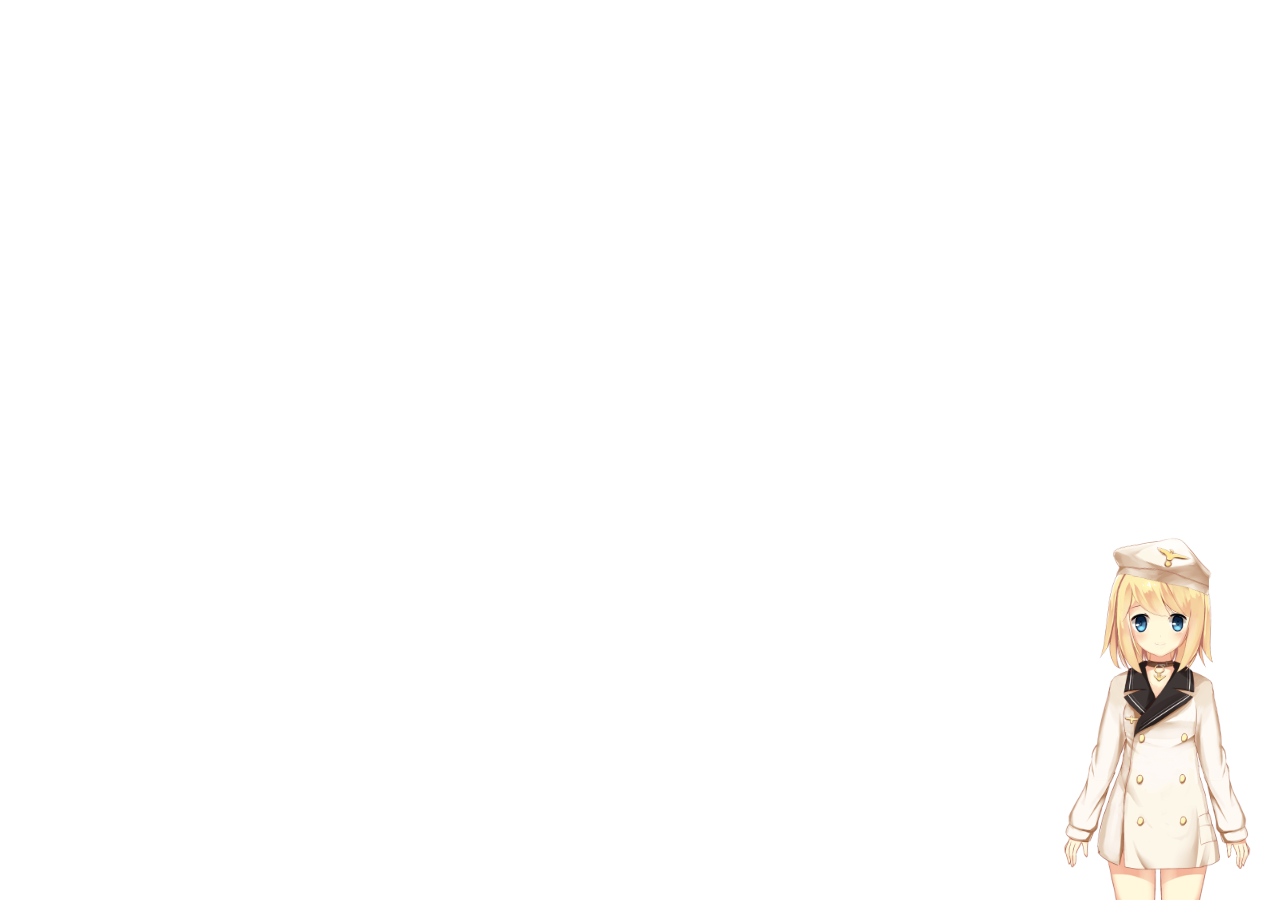
==== index.html @ 38222680 "hello world" ====
<!DOCTYPE html>
<html lang="en">
	<head>
		<meta charset="UTF-8">
		<meta name="viewport" content="width=device-width,initial-scale=1,user-scalable=no,maximum-scale=1" />
		<meta content="yes" name="apple-mobile-web-app-capable" />
		<meta content="black" name="apple-mobile-web-app-status-bar-style" />
		<meta content="telephone=no" name="format-detection" />
		<link rel="icon" href="favicon.ico">
		<title>步望博 - 个人博客！</title>
		<meta name="keywords" content="步望博,buwangbo,全栈,博客" />
		<meta name="description" content="分享前端、JavaScript、SpringBoot和web的各个细节上的点点滴滴，愿与你共同分享，一起进步！" />
		<style type="text/css">
			.container {
				position: fixed;
				top: 0;
				left: 0;
				z-index: 99;
				width: 100%;
				height: 100%;
				overflow: hidden;
				display: table;
				font-family: "Raleway", "Segoe UI", "Lucida Grande", "Helvetica", "Arial", "Microsoft YaHei";
			}

			.container .img {
				position: absolute;
				z-index: 1;
				width: 100%;
				height: 100%;
				background-position: center center;
				background-repeat: no-repeat;
				background-image: url(http://www.buwangbo.com/files/picture/buwangbo.jpg);
				background-size: cover;
				animation: imgScale 2s ease-in-out;
			}

			.container .content {
				position: relative;
				width: 100%;
				padding: 0 3%;
				z-index: 2;
				text-align: center;
				color: #fff;
				animation: textOpacity 2.4s ease-in-out;
				display: table-cell;
				vertical-align: middle;
			}

			.container .content .title {
				font-size: 28px;
			}

			.container .content .description {
				font-size: 20px;
				padding-top: 20px;
			}

			.container .content .time {
				padding-top: 20px;
				font-size: 16px;
			}

			.container .content .btn {
				padding-top: 40px;
			}

			.container .content .btn a {
				display: inline-block;
				width: 80px;
				font-size: 12px;
				height: 30px;
				line-height: 30px;
				text-align: center;
				border-radius: 3px;
				border: 1px solid #fff;
				text-decoration: none;
				color: #fff;
				transition: all .3s;
			}

			.container .content .btn a:hover {
				background: #fff;
				color: #35abbc
			}

			@keyframes imgScale {
				0% {
					transform: scale(1.2);
				}

				100% {
					transform: scale(1);
				}
			}

			@keyframes textOpacity {
				0% {
					opacity: 0
				}

				50% {
					opacity: 0
				}

				100% {
					opacity: 1
				}
			}

			@media screen and (max-width: 768px) {
				.container .content .title {
					font-size: 20px;
				}

				.container .content .description {
					font-size: 16px;
				}

				.container .content .time {
					font-size: 14px;
				}
			}
		</style>
		<script src="./live2d/L2Dwidget.min.js"></script>
		<script type="text/javascript">
			L2Dwidget.init({
				model: {
					jsonPath: './live2d-widget-model-z16/assets/z16.model.json'
				},
				display: {
					superSample: 2,
					width: 120,
					height: 200,
					position: 'right',
					hOffset: 0,
					vOffset: 0,
				},
				mobile: {
					show: true,
					scale: 1,
					motion: true,
				},
				react: {
					opacityDefault: 1,
					opacityOnHover: 0.2,
				}
			})
		</script>
	</head>
	<body>
		<div class="container">
			<div class="img"></div>
			<div class="content">
				<div class="title">源于热爱，探索不止！</div>
				<div class="description">给自己一些时间。努力的做自己喜欢的事，就算不能成功，每天也是开心的。</div>
				<div class="time">—— 2018.03.03 ——</div>
				<div class="btn">
					<a href="http://wpa.qq.com/msgrd?v=3&uin=1577653650&site=qq&menu=yes" target='_blank'>联系QQ</a>
					<a href="/bu/html/index.html">进入博客</a>
				</div>
			</div>
		</div>
	</body>
</html>
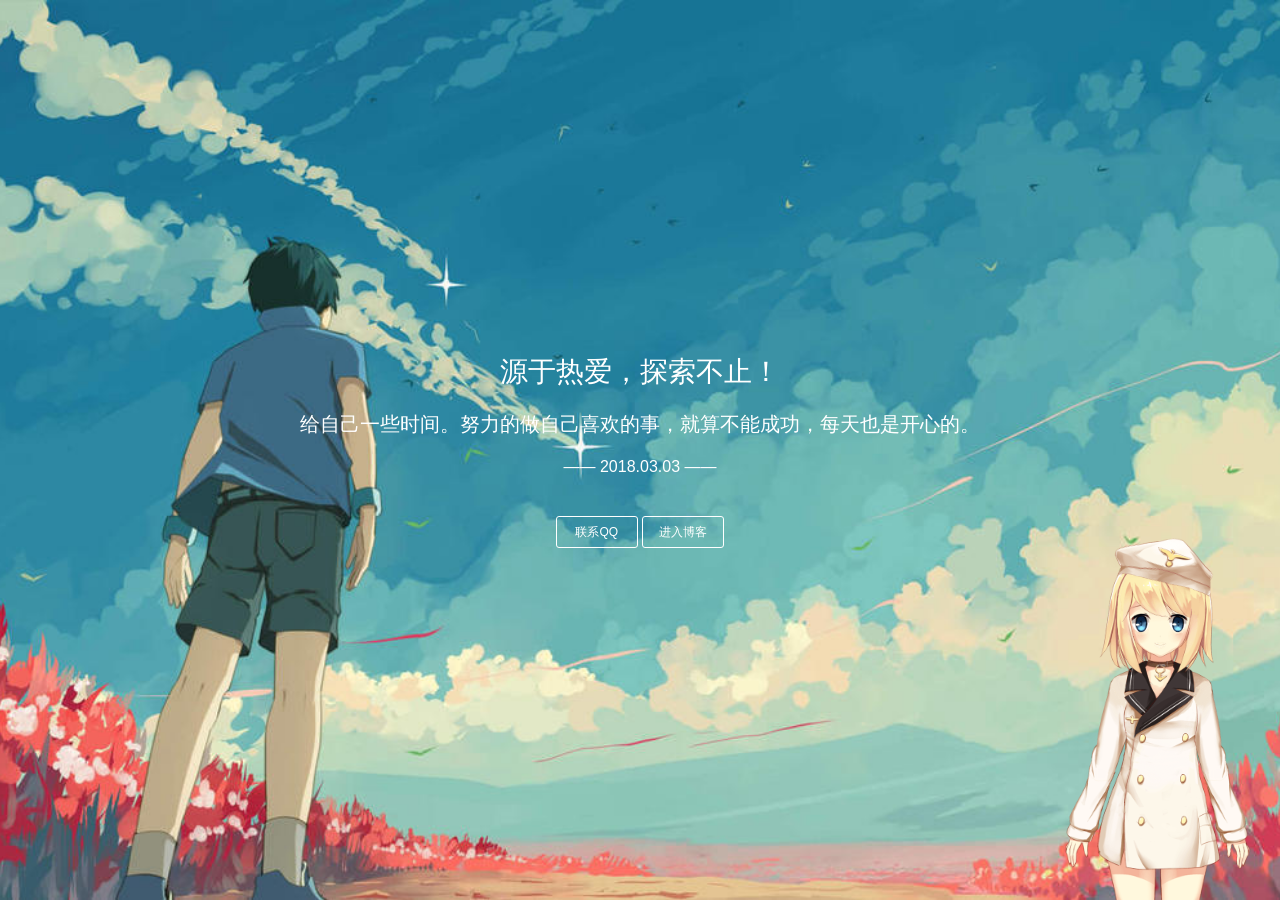
==== commit 6eed5cc4: "06-28" ====
--- a/index.html
+++ b/index.html
@@ -30,7 +30,7 @@
 				height: 100%;
 				background-position: center center;
 				background-repeat: no-repeat;
-				background-image: url(http://www.buwangbo.com/files/picture/buwangbo.jpg);
+				background-image: url(https://kole6.github.io/img/buwangbo.jpg);
 				background-size: cover;
 				animation: imgScale 2s ease-in-out;
 			}
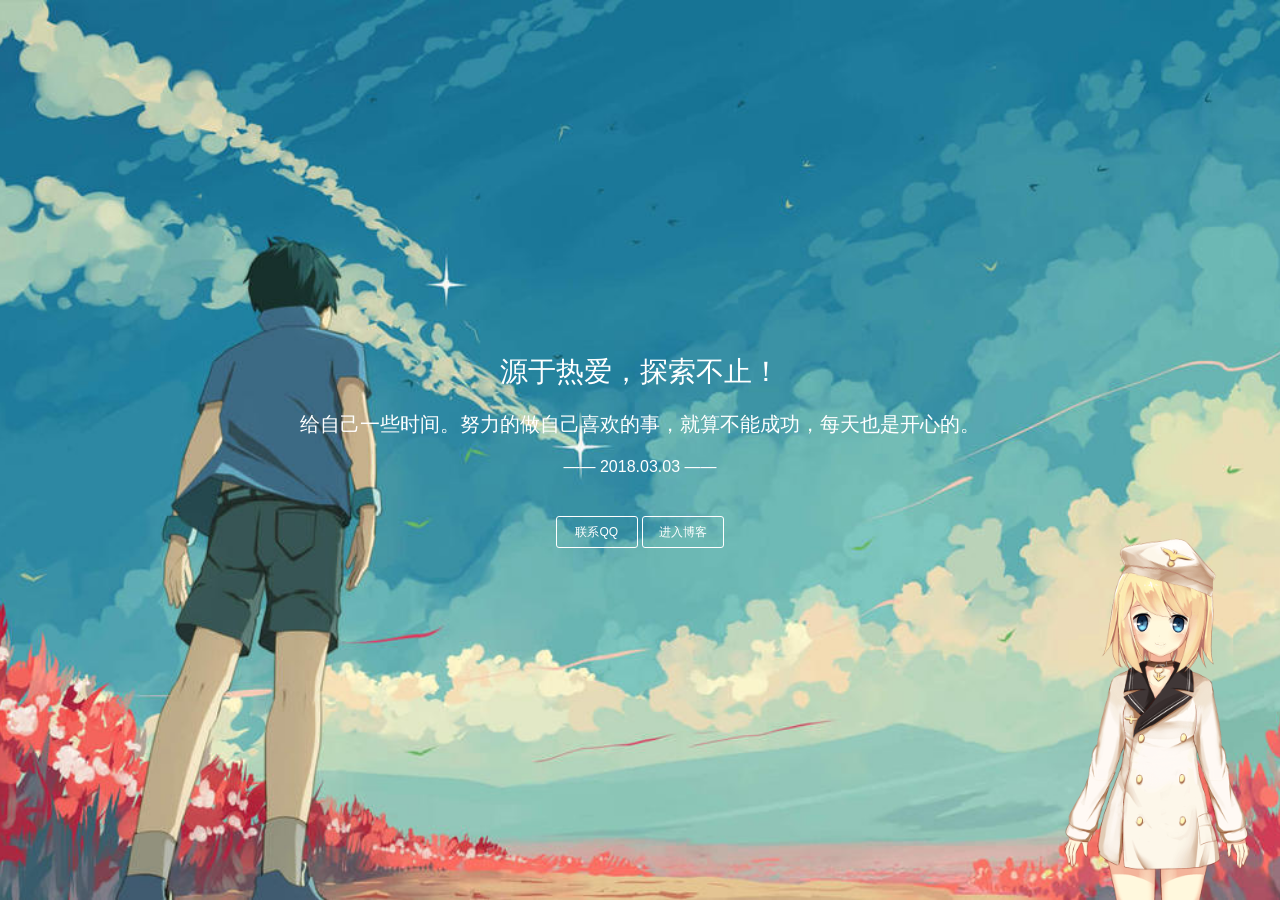
==== commit d7bd67c1: "modify keywords" ====
--- a/index.html
+++ b/index.html
@@ -8,7 +8,7 @@
 		<meta content="telephone=no" name="format-detection" />
 		<link rel="icon" href="favicon.ico">
 		<title>步望博 - 个人博客！</title>
-		<meta name="keywords" content="步望博,buwangbo,全栈,博客" />
+		<meta name="keywords" content="步望博,buwangbo,橙小光,全栈,博客" />
 		<meta name="description" content="分享前端、JavaScript、SpringBoot和web的各个细节上的点点滴滴，愿与你共同分享，一起进步！" />
 		<style type="text/css">
 			.container {
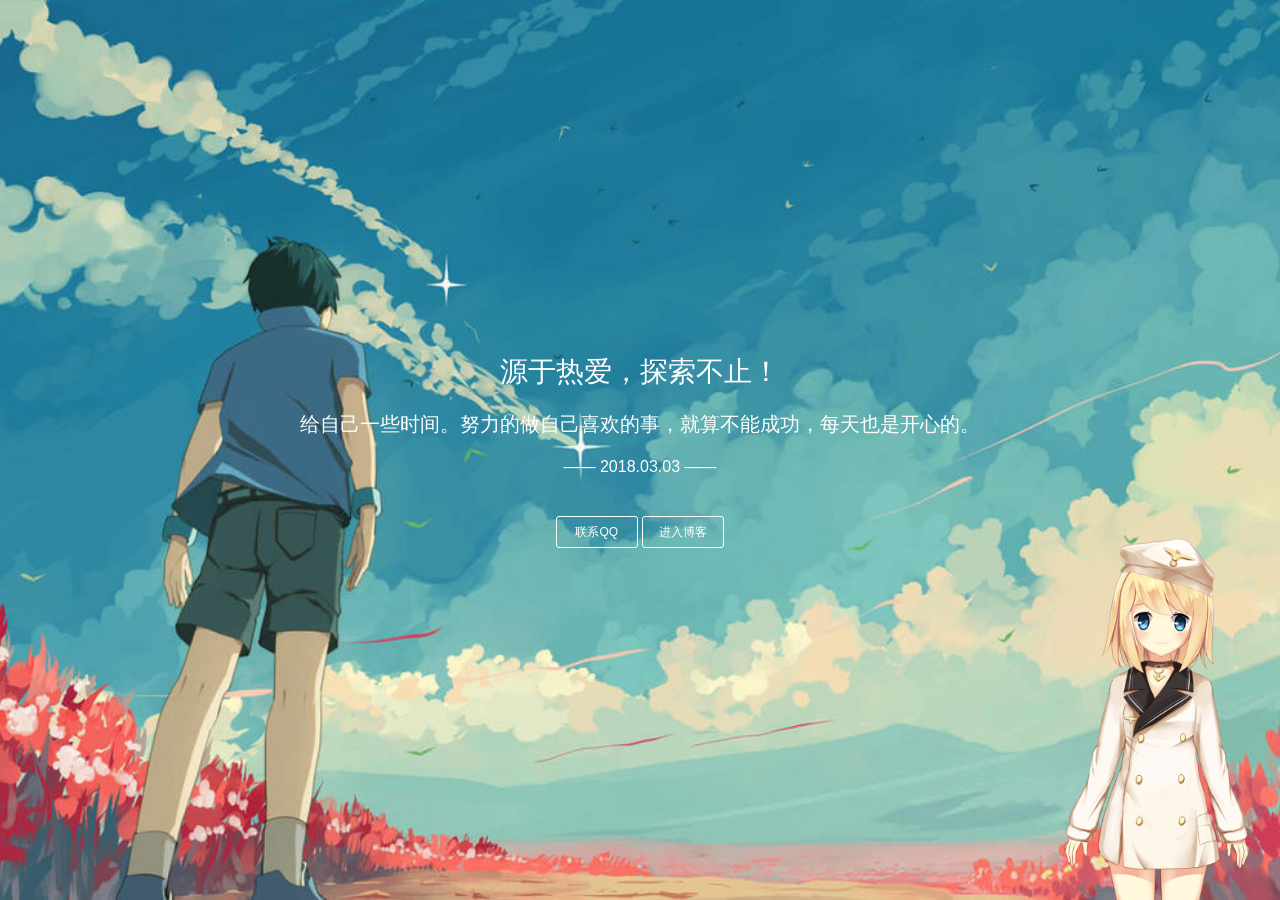
==== commit ab81f9dc: "06-28" ====
--- a/index.html
+++ b/index.html
@@ -1,165 +1,168 @@
 <!DOCTYPE html>
 <html lang="en">
-	<head>
-		<meta charset="UTF-8">
-		<meta name="viewport" content="width=device-width,initial-scale=1,user-scalable=no,maximum-scale=1" />
-		<meta content="yes" name="apple-mobile-web-app-capable" />
-		<meta content="black" name="apple-mobile-web-app-status-bar-style" />
-		<meta content="telephone=no" name="format-detection" />
-		<link rel="icon" href="favicon.ico">
-		<title>步望博 - 个人博客！</title>
-		<meta name="keywords" content="步望博,buwangbo,橙小光,全栈,博客" />
-		<meta name="description" content="分享前端、JavaScript、SpringBoot和web的各个细节上的点点滴滴，愿与你共同分享，一起进步！" />
-		<style type="text/css">
-			.container {
-				position: fixed;
-				top: 0;
-				left: 0;
-				z-index: 99;
-				width: 100%;
-				height: 100%;
-				overflow: hidden;
-				display: table;
-				font-family: "Raleway", "Segoe UI", "Lucida Grande", "Helvetica", "Arial", "Microsoft YaHei";
+
+<head>
+	<meta charset="UTF-8">
+	<meta name="viewport" content="width=device-width,initial-scale=1,user-scalable=no,maximum-scale=1" />
+	<meta content="yes" name="apple-mobile-web-app-capable" />
+	<meta content="black" name="apple-mobile-web-app-status-bar-style" />
+	<meta content="telephone=no" name="format-detection" />
+	<link rel="icon" href="favicon.ico">
+	<title>步望博 - 个人博客！</title>
+	<meta name="keywords" content="步望博,buwangbo,橙小光,全栈,博客" />
+	<meta name="description" content="分享前端、JavaScript、SpringBoot和web的各个细节上的点点滴滴，愿与你共同分享，一起进步！" />
+	<style type="text/css">
+		.container {
+			position: fixed;
+			top: 0;
+			left: 0;
+			z-index: 99;
+			width: 100%;
+			height: 100%;
+			overflow: hidden;
+			display: table;
+			font-family: "Raleway", "Segoe UI", "Lucida Grande", "Helvetica", "Arial", "Microsoft YaHei";
+		}
+
+		.container .img {
+			position: absolute;
+			z-index: 1;
+			width: 100%;
+			height: 100%;
+			background-position: center center;
+			background-repeat: no-repeat;
+			background-image: url(https://kole6.github.io/img/buwangbo.jpg);
+			background-size: cover;
+			animation: imgScale 2s ease-in-out;
+		}
+
+		.container .content {
+			position: relative;
+			width: 100%;
+			padding: 0 3%;
+			z-index: 2;
+			text-align: center;
+			color: #fff;
+			animation: textOpacity 2.4s ease-in-out;
+			display: table-cell;
+			vertical-align: middle;
+		}
+
+		.container .content .title {
+			font-size: 28px;
+		}
+
+		.container .content .description {
+			font-size: 20px;
+			padding-top: 20px;
+		}
+
+		.container .content .time {
+			padding-top: 20px;
+			font-size: 16px;
+		}
+
+		.container .content .btn {
+			padding-top: 40px;
+		}
+
+		.container .content .btn a {
+			display: inline-block;
+			width: 80px;
+			font-size: 12px;
+			height: 30px;
+			line-height: 30px;
+			text-align: center;
+			border-radius: 3px;
+			border: 1px solid #fff;
+			text-decoration: none;
+			color: #fff;
+			transition: all .3s;
+		}
+
+		.container .content .btn a:hover {
+			background: #fff;
+			color: #35abbc
+		}
+
+		@keyframes imgScale {
+			0% {
+				transform: scale(1.2);
 			}
 
-			.container .img {
-				position: absolute;
-				z-index: 1;
-				width: 100%;
-				height: 100%;
-				background-position: center center;
-				background-repeat: no-repeat;
-				background-image: url(https://kole6.github.io/img/buwangbo.jpg);
-				background-size: cover;
-				animation: imgScale 2s ease-in-out;
+			100% {
+				transform: scale(1);
+			}
+		}
+
+		@keyframes textOpacity {
+			0% {
+				opacity: 0
 			}
 
-			.container .content {
-				position: relative;
-				width: 100%;
-				padding: 0 3%;
-				z-index: 2;
-				text-align: center;
-				color: #fff;
-				animation: textOpacity 2.4s ease-in-out;
-				display: table-cell;
-				vertical-align: middle;
+			50% {
+				opacity: 0
 			}
 
+			100% {
+				opacity: 1
+			}
+		}
+
+		@media screen and (max-width: 768px) {
 			.container .content .title {
-				font-size: 28px;
+				font-size: 20px;
 			}
 
 			.container .content .description {
-				font-size: 20px;
-				padding-top: 20px;
+				font-size: 16px;
 			}
 
 			.container .content .time {
-				padding-top: 20px;
-				font-size: 16px;
+				font-size: 14px;
 			}
+		}
+	</style>
+	<script src="./live2d/L2Dwidget.min.js"></script>
+	<script type="text/javascript">
+		L2Dwidget.init({
+			model: {
+				jsonPath: './live2d-widget-model-z16/assets/z16.model.json'
+			},
+			display: {
+				superSample: 2,
+				width: 120,
+				height: 200,
+				position: 'right',
+				hOffset: 0,
+				vOffset: 0,
+			},
+			mobile: {
+				show: true,
+				scale: 1,
+				motion: true,
+			},
+			react: {
+				opacityDefault: 1,
+				opacityOnHover: 0.2,
+			}
+		})
+	</script>
+</head>
 
-			.container .content .btn {
-				padding-top: 40px;
-			}
-
-			.container .content .btn a {
-				display: inline-block;
-				width: 80px;
-				font-size: 12px;
-				height: 30px;
-				line-height: 30px;
-				text-align: center;
-				border-radius: 3px;
-				border: 1px solid #fff;
-				text-decoration: none;
-				color: #fff;
-				transition: all .3s;
-			}
-
-			.container .content .btn a:hover {
-				background: #fff;
-				color: #35abbc
-			}
-
-			@keyframes imgScale {
-				0% {
-					transform: scale(1.2);
-				}
-
-				100% {
-					transform: scale(1);
-				}
-			}
-
-			@keyframes textOpacity {
-				0% {
-					opacity: 0
-				}
-
-				50% {
-					opacity: 0
-				}
-
-				100% {
-					opacity: 1
-				}
-			}
-
-			@media screen and (max-width: 768px) {
-				.container .content .title {
-					font-size: 20px;
-				}
-
-				.container .content .description {
-					font-size: 16px;
-				}
-
-				.container .content .time {
-					font-size: 14px;
-				}
-			}
-		</style>
-		<script src="./live2d/L2Dwidget.min.js"></script>
-		<script type="text/javascript">
-			L2Dwidget.init({
-				model: {
-					jsonPath: './live2d-widget-model-z16/assets/z16.model.json'
-				},
-				display: {
-					superSample: 2,
-					width: 120,
-					height: 200,
-					position: 'right',
-					hOffset: 0,
-					vOffset: 0,
-				},
-				mobile: {
-					show: true,
-					scale: 1,
-					motion: true,
-				},
-				react: {
-					opacityDefault: 1,
-					opacityOnHover: 0.2,
-				}
-			})
-		</script>
-	</head>
-	<body>
-		<div class="container">
-			<div class="img"></div>
-			<div class="content">
-				<div class="title">源于热爱，探索不止！</div>
-				<div class="description">给自己一些时间。努力的做自己喜欢的事，就算不能成功，每天也是开心的。</div>
-				<div class="time">—— 2018.03.03 ——</div>
-				<div class="btn">
-					<a href="http://wpa.qq.com/msgrd?v=3&uin=1577653650&site=qq&menu=yes" target='_blank'>联系QQ</a>
-					<a href="/bu/html/index.html">进入博客</a>
-				</div>
+<body>
+	<div class="container">
+		<div class="img"></div>
+		<div class="content">
+			<div class="title">源于热爱，探索不止！</div>
+			<div class="description">给自己一些时间。努力的做自己喜欢的事，就算不能成功，每天也是开心的。</div>
+			<div class="time">—— 2018.03.03 ——</div>
+			<div class="btn">
+				<a href="http://wpa.qq.com/msgrd?v=3&uin=1577653650&site=qq&menu=yes" target='_blank'>联系QQ</a>
+				<a href="/bu/html/index.html">进入博客</a>
 			</div>
 		</div>
-	</body>
-</html>
+	</div>
+</body>
+
+</html>
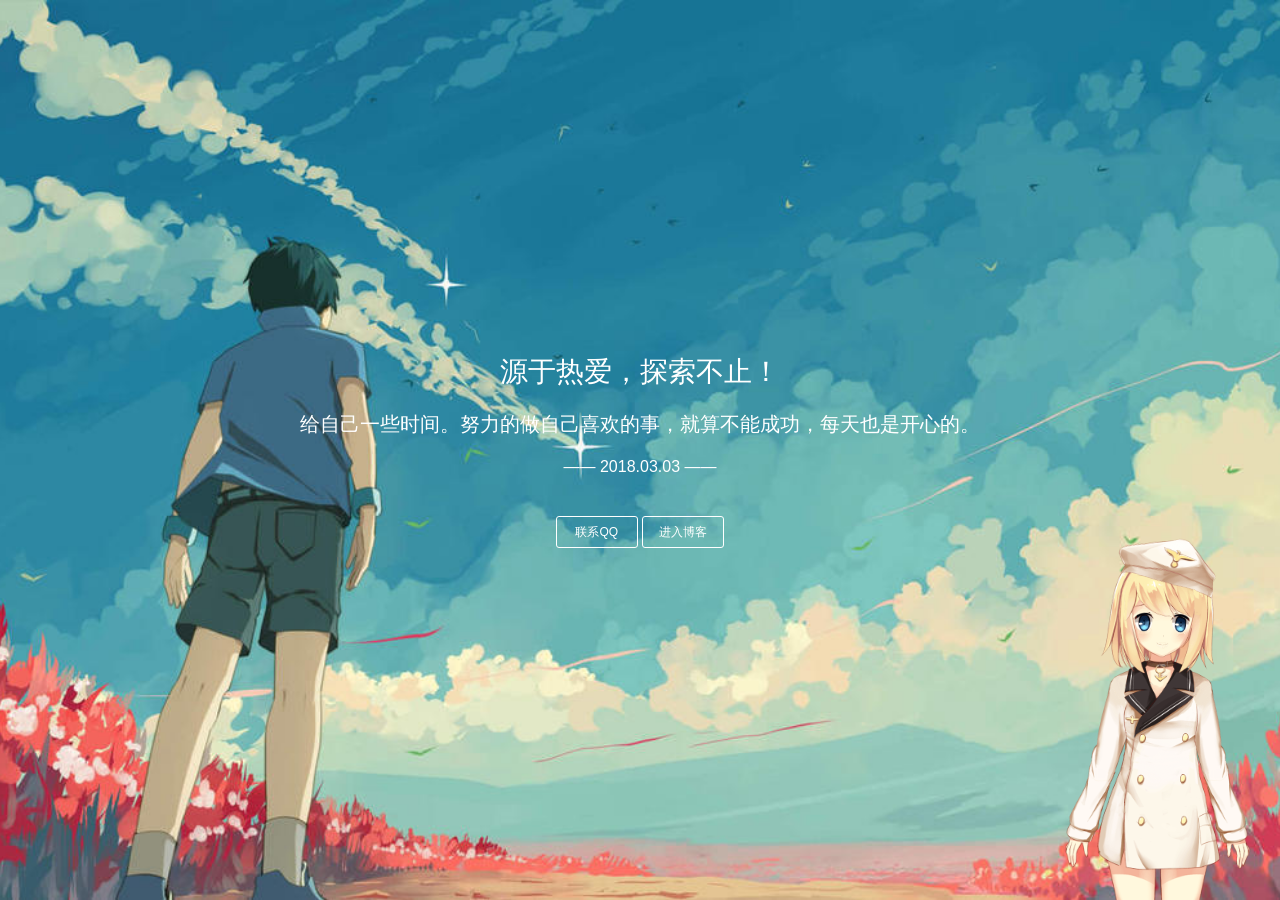
==== commit 4a05e4f6: "合并" ====
--- a/index.html
+++ b/index.html
@@ -127,7 +127,7 @@
 	<script type="text/javascript">
 		L2Dwidget.init({
 			model: {
-				jsonPath: './live2d-widget-model-z16/assets/z16.model.json'
+				jsonPath: './live2d/z16/assets/z16.model.json'
 			},
 			display: {
 				superSample: 2,
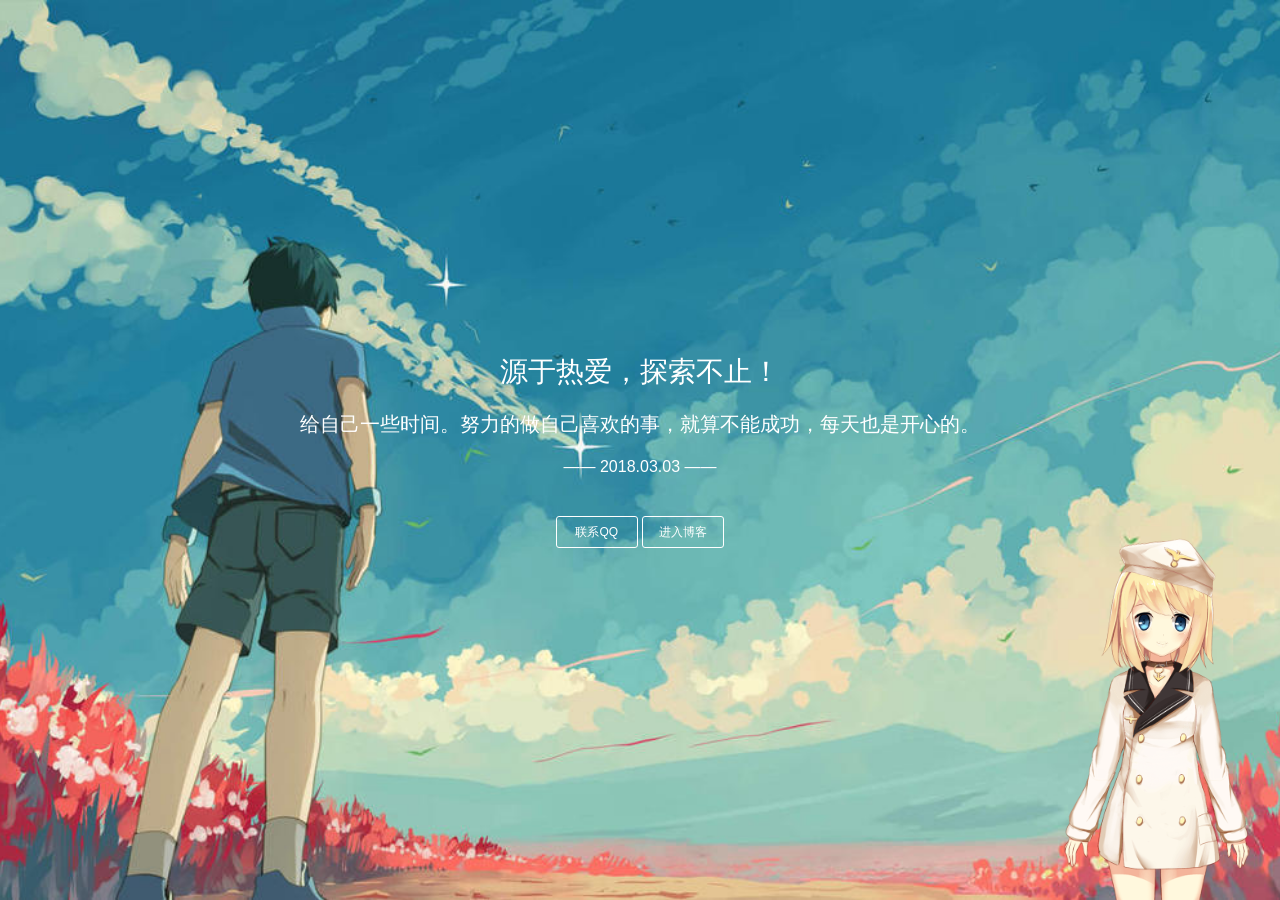
==== commit d4675e79: "修改基础" ====
--- a/index.html
+++ b/index.html
@@ -123,31 +123,7 @@
 			}
 		}
 	</style>
-	<script src="./live2d/L2Dwidget.min.js"></script>
-	<script type="text/javascript">
-		L2Dwidget.init({
-			model: {
-				jsonPath: './live2d/z16/assets/z16.model.json'
-			},
-			display: {
-				superSample: 2,
-				width: 120,
-				height: 200,
-				position: 'right',
-				hOffset: 0,
-				vOffset: 0,
-			},
-			mobile: {
-				show: true,
-				scale: 1,
-				motion: true,
-			},
-			react: {
-				opacityDefault: 1,
-				opacityOnHover: 0.2,
-			}
-		})
-	</script>
+
 </head>
 
 <body>
@@ -164,5 +140,34 @@
 		</div>
 	</div>
 </body>
-
+<script src="./live2d/L2Dwidget.min.js"></script>
+<script type="text/javascript">
+	L2Dwidget.init({
+		model: {
+			jsonPath: './live2d/z16/assets/z16.model.json'
+		},
+		display: {
+			superSample: 2,
+			width: 120,
+			height: 200,
+			position: 'right',
+			hOffset: 0,
+			vOffset: 0,
+		},
+		mobile: {
+			show: true,
+			scale: 1,
+			motion: true,
+		},
+		react: {
+			opacityDefault: 1,
+			opacityOnHover: 0.2,
+		}
+	})
+	
+</script>
+<script>
+	var a = document.getElementById("live2d-widget")
+// document.getElementById("live2d-widget").style.display = "none";
+</script>
 </html>
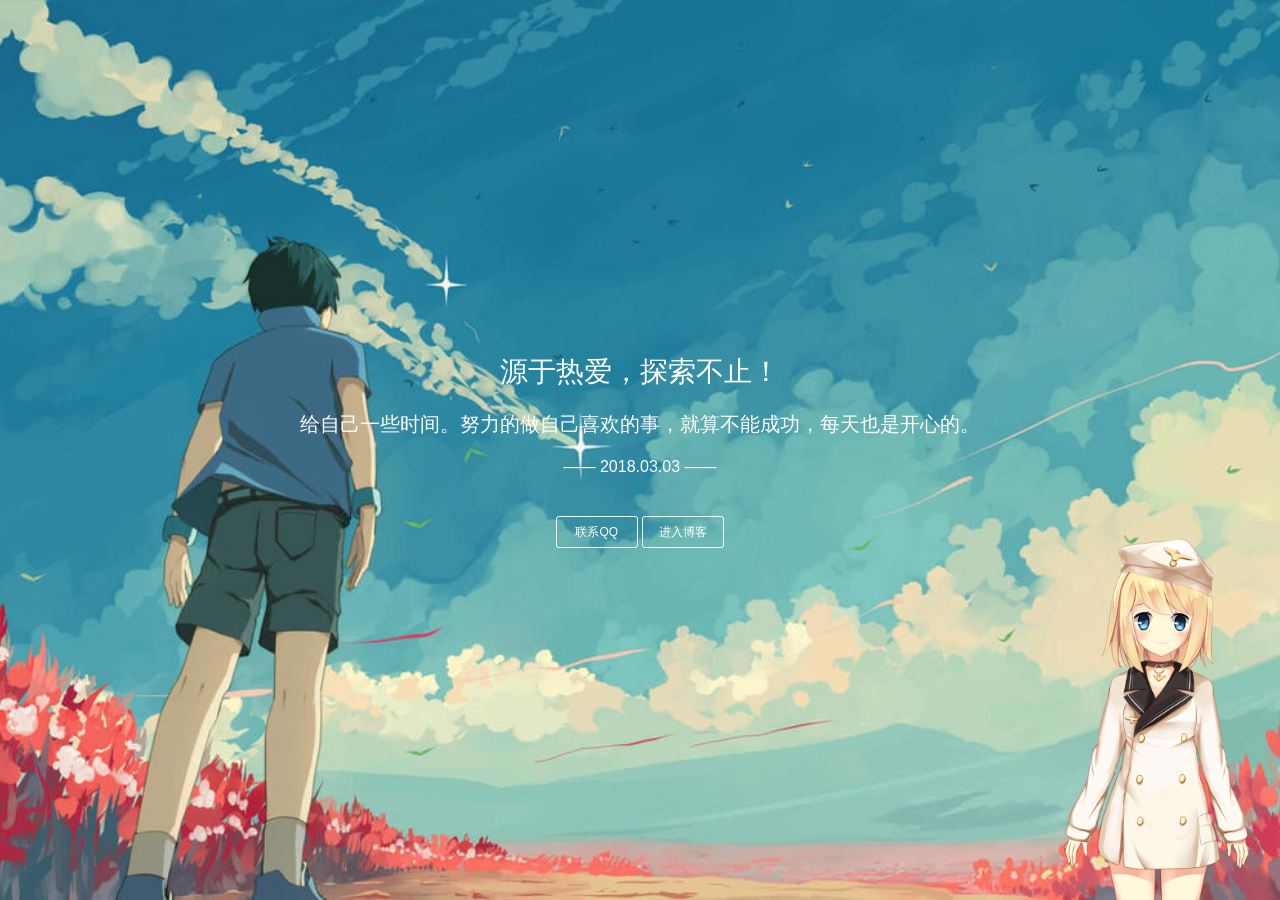
==== commit ba1b33ae: "pack为打包后的前端" ====
--- a/index.html
+++ b/index.html
@@ -135,7 +135,7 @@
 			<div class="time">—— 2018.03.03 ——</div>
 			<div class="btn">
 				<a href="http://wpa.qq.com/msgrd?v=3&uin=1577653650&site=qq&menu=yes" target='_blank'>联系QQ</a>
-				<a href="/bu/html/index.html">进入博客</a>
+				<a href="/Kole6.github.io/pack/magic-cube/index.html">进入博客</a>
 			</div>
 		</div>
 	</div>
@@ -164,10 +164,5 @@
 			opacityOnHover: 0.2,
 		}
 	})
-	
-</script>
-<script>
-	var a = document.getElementById("live2d-widget")
-// document.getElementById("live2d-widget").style.display = "none";
 </script>
 </html>
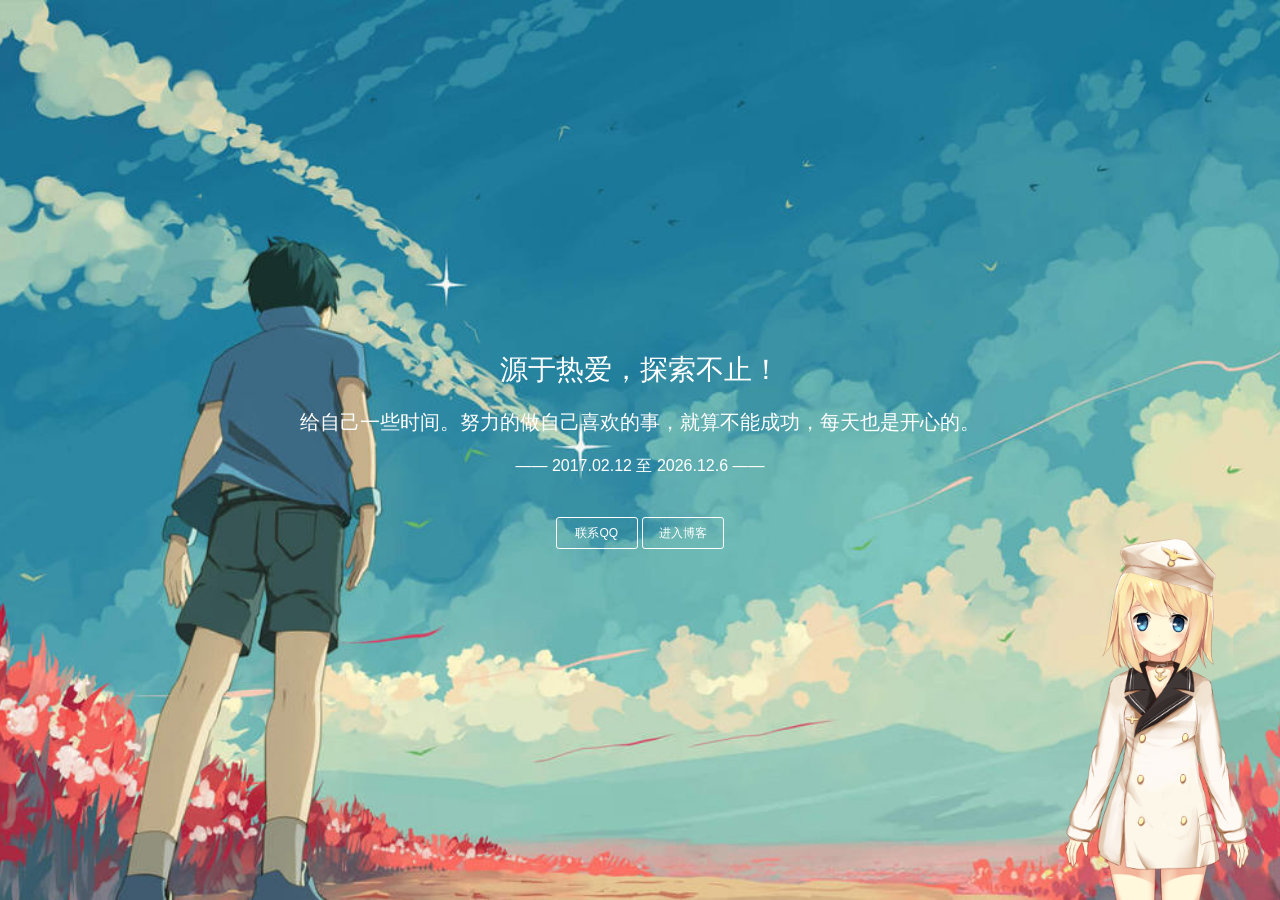
==== commit 55bebc3f: "日期更新" ====
--- a/index.html
+++ b/index.html
@@ -57,7 +57,7 @@
 			padding-top: 20px;
 		}
 
-		.container .content .time {
+		.container .content .bu-time {
 			padding-top: 20px;
 			font-size: 16px;
 		}
@@ -118,7 +118,7 @@
 				font-size: 16px;
 			}
 
-			.container .content .time {
+			.container .content .bu-time {
 				font-size: 14px;
 			}
 		}
@@ -132,7 +132,7 @@
 		<div class="content">
 			<div class="title">源于热爱，探索不止！</div>
 			<div class="description">给自己一些时间。努力的做自己喜欢的事，就算不能成功，每天也是开心的。</div>
-			<div class="time">—— 2018.03.03 ——</div>
+			<div class="bu-time" id="buTime"></div>
 			<div class="btn">
 				<a href="http://wpa.qq.com/msgrd?v=3&uin=1577653650&site=qq&menu=yes" target='_blank'>联系QQ</a>
 				<a href="/Kole6.github.io/pack/magic-cube/index.html">进入博客</a>
@@ -165,4 +165,10 @@
 		}
 	})
 </script>
+<script>
+	var now = new Date();
+	document.getElementById('buTime').innerHTML = "—— 2017.02.12 至 " + now.getFullYear() + "." + (now.getMonth() + 1) +
+		"." + now.getDate() + " ——"
+</script>
+
 </html>
